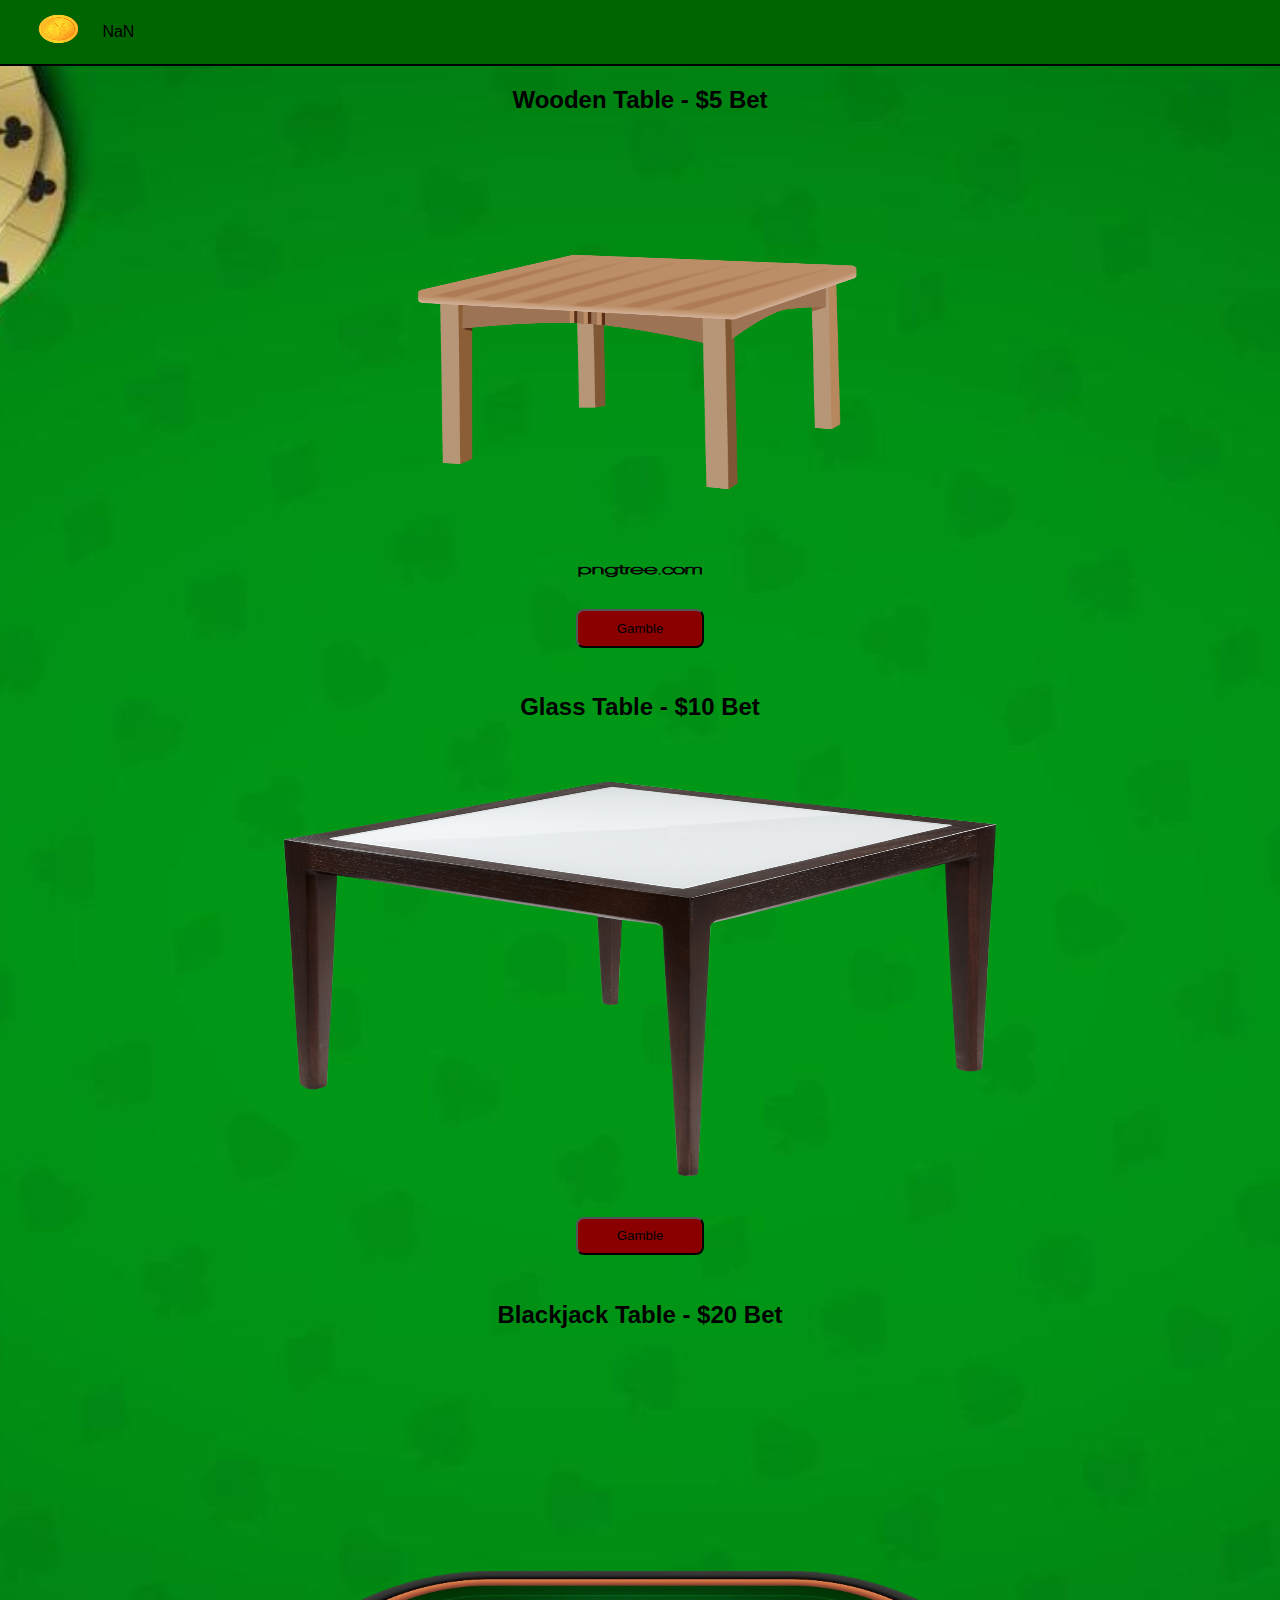
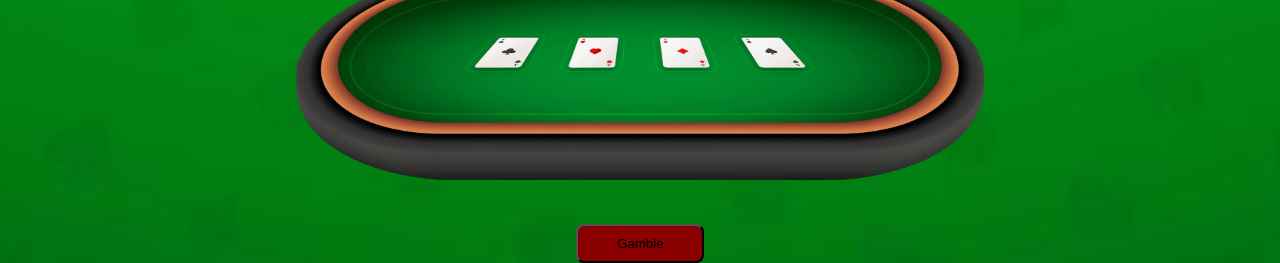
==== home.html @ 5684c998 "checkpoint 1" ====
<!DOCTYPE html>
<html>
    <head>
        <meta charset="utf-8">
        <meta http-equiv="X-UA-Compatible" content="IE=edge">
        <title></title>
        <meta name="description" content="">
        <meta name="viewport" content="width=device-width, initial-scale=1">
        <link rel="stylesheet" href="style.css">
    </head>
    <body>
        <div class="navbar-container">
            <!-- <a class="navbar-logo" href="home.html">
              <img src="card-images/blackjack-logo.png" alt="image of blackjack">
            </a> -->
            <div id="coins-container">
                <img src="card-images/coins.png" alt="image of coin">
                <div id="coin-value"></div>
            </div>
        </div>

        <div class="carousel-container">
            <div class="slides-container">
                <div class="slide">
                    <h2>Wooden Table - $5 Bet</h2>
                    <img src="card-images/wooden-table.png" alt="image of wooden table" class="table-image">
                    <button class="gamble-btn" id="table-five">Gamble</button>
                </div>
                <div class="slide">
                    <h2>Glass Table - $10 Bet</h2>
                    <img src="card-images/glass-table.png" alt="image of glass table" class="table-image">
                    <button class="gamble-btn" id="table-ten">Gamble</button>
                </div>
                <div class="slide">
                    <h2>Blackjack Table - $20 Bet</h2>
                    <img src="card-images/blackjack-table.png" alt="image of blackjack table" class="table-image">
                    <button class="gamble-btn" id="table-twenty">Gamble</button>
                </div>
            </div>
        </div>
        
        <script src="home.js"></script>

    </body>
</html>
---- style.css ----
* {
    box-sizing: border-box;
}

body {
    font-family: 'Open Sans', sans-serif;
    margin: 0;
    background-color: white;
    color: black;
    background-image: url("card-images/background.jpg");
    background-position: center;
    background-repeat: no-repeat;
    background-size: cover;
}

/* styling for index page */
.container-intro {
    background-color: rgba(248, 192, 255, 0.9);
    margin: 20px auto;
    max-width: 800px;
    padding: 20px;
    border-radius: 10px;
}

.intro {
    display: flex;
    flex-direction: column;
    justify-content: space-evenly;
    align-items: center;
}

.tenor-gif-embed {
    width: 100%;
    max-width: 100vw;
    height: auto;
    margin: 0 auto;
}

.header {
    text-align: center;
    font-size: 1.1rem;
    margin-bottom: 1rem;
}

.play-btn {
    width: 10vw;
    height: 5vh;
    font-size: 1rem;
}

/* styling for login and signup page */
.login-container, .signup-container {
    display: flex;
    flex-direction: column;
    justify-content: center;
    align-items: center;
}

.login-container > p {
    font-size: 1.5rem;
    font-weight: 500;
    text-align: center;
}

.signup-container > p {
    font-size: 1.5rem;
    font-weight: 500;
    text-align: center;
}

.login-input, .signup-input {
    display: flex;
    flex-direction: column;
    align-items: center;
    width: 40vw;
    margin: 4vw;
    padding: 2vw;
    border: solid 2px black;
    gap: 2vw;
}

.container-input {
    display: flex;
    flex-direction: row;
    margin: 0;
}

.input-field {
    width: 25vw;
    height: 5vw;
    outline: none;
}

.input-field:focus {
    border: 2px solid dodgerblue;
}

#login, #signup {
    width: 17vw;
    height: 4vw;
    font-size: 1rem;
    background-color: dodgerblue;
    border: 0;
    border-radius: 12px;
    margin-top: 2vw;
}

#login:hover, #signup:hover {
    cursor: grabbing;
    background-color: #00FF7F;
}

.icon {
    padding: 10px;
    background: dodgerblue;
    color: white;
    min-width: 50px;
    text-align: center;
    height: 5vw;
}

#login-error-msg {
    width: 23%;
    text-align: center;
    margin: 0;
    padding: 5px;
    font-size: 12px;
    font-weight: bold;
    color: #8a0000;
    border: 1px solid #8a0000;
    background-color: #e58f8f;
    opacity: 0;
    width: 40vw;
}

.login-links {
    display: flex;
    flex-direction: row;
    justify-content: center;
    align-items: center;
    gap: 10vw;
}

.login-links > a {
    font-size: 1rem;
    color: black;
}

#signup-msg {
    width: 23%;
    text-align: center;
    margin: 0;
    padding: 5px;
    font-size: 12px;
    font-weight: bold;
    color: green;
    border: 1px solid green;
    background-color: lightgreen;
    opacity: 0;
    width: 40vw;
}

/* styling for game page */
#ingame-buttons {
    display: none; 
}

.button-container {
    display: flex;
    justify-content: center;
    gap: 2vw;
}

#start-button, #hit-button, #stand-button, #leave-button {
    font-size: 16px;
    line-height: 24px;
    margin: 0 0 10px 0;
    padding: 5px 15px;
    cursor: pointer;
    width: 20vw;
    border-radius: 10px;
}

#start-button {
    background-color: #38b000;
}

#leave-button {
    background-color: #d90429;
}

#hit-button, #stand-button {
    background-color: dodgerblue;
}

#output-div {
    background-color: rgba(211, 211, 211, 0.7);
    padding: 20px;
    width: 100%;
    border-radius: 5px;
    text-align: center;
}

.card { 
    height: 100px;
    margin: 5px; 
}

.hand { 
    display: flex;
    flex-wrap: wrap;
    align-items: center;
}

#hand-value { 
    text-align: center;
}

.container-game {
    display: flex;
    flex-direction: column;
    justify-content: center;
    gap: 2vh;
}

.blackjack-table {
    width: 100%;
    height: 70vh;
    border-radius: 0 0 45% 45%;
    background-color: #8a0000;
    display: grid;
    grid-template-columns: 1fr 1fr 1fr;
    grid-template-rows: 2fr 1fr 2fr;
}

.table-icon {
    align-self: center;
    text-align: center;
    font-size: 2rem;
    grid-area: 2 / 2 / 3 / 3;
}

#deck {
    grid-area: 1 / 1 / 2 / 2;
}

.card-deck {
    display: block;
    width: 20vw;
}

#dealer {
    grid-area: 1 / 2 / 2 / 3;
    display: flex;
    justify-content: center;
}

#player-user {
    grid-area: 3 / 2 / 4 / 3;
    display: flex;
    justify-content: center;
    align-items: flex-end;
}

#player1 {
    grid-area: 2 / 3 / 4 / 4;
    display: flex;
    justify-content: flex-end;
    align-items: center;
    transform: rotate(-45deg) translateX(40px);
}

#player2 {
    grid-area: 2 / 1 / 4 / 2;
    display: flex;
    justify-content: flex-start;
    align-items: center;
    transform: rotate(45deg);
}

/* styling for home page */
.navbar-container {
    width: 100%;
    height: auto;
    padding-left: 1vw;
    background-color: #006400;
    border-bottom: solid 2px black;
    display: flex;
    flex-direction: row;
    align-items: center;
    gap: 40vw;
}

.navbar-logo > img {
    width: 5vw;
    height: 5vw;
}

#coins-container > img {
    width: 7vw;
    height: 5vw;
}

#coins-container {
    display: flex;
    flex-direction: row;
    justify-content: center;
    align-items: center;
}

.carousel-container {
    display: flex;
    flex-direction: row;
    justify-content: center;
}

.slide {
    display: flex;
    flex-direction: column;
    justify-content: center;
    align-items: center;
    gap: 1vw;
}

.table-image {
    width: 60vw;
    height: 50vh;
}

.slides-container {
    display: flex;
    flex-direction: column;
    gap: 2vw;
}

.gamble-btn {
    width: 10vw;
    height: 3vw;
    background-color: #8a0000;
    border-radius: 8px;
}

#earnings {
    text-align: center;
}

/* increase header font size on wider screens */
@media screen and (min-width: 600px) {
    .header {
        font-size: 2rem;
    }

    #input-field, #submit-button {
        font-size: 18px;
        line-height: 28px;
    }

    .card {
        width: 100px;
    }
}
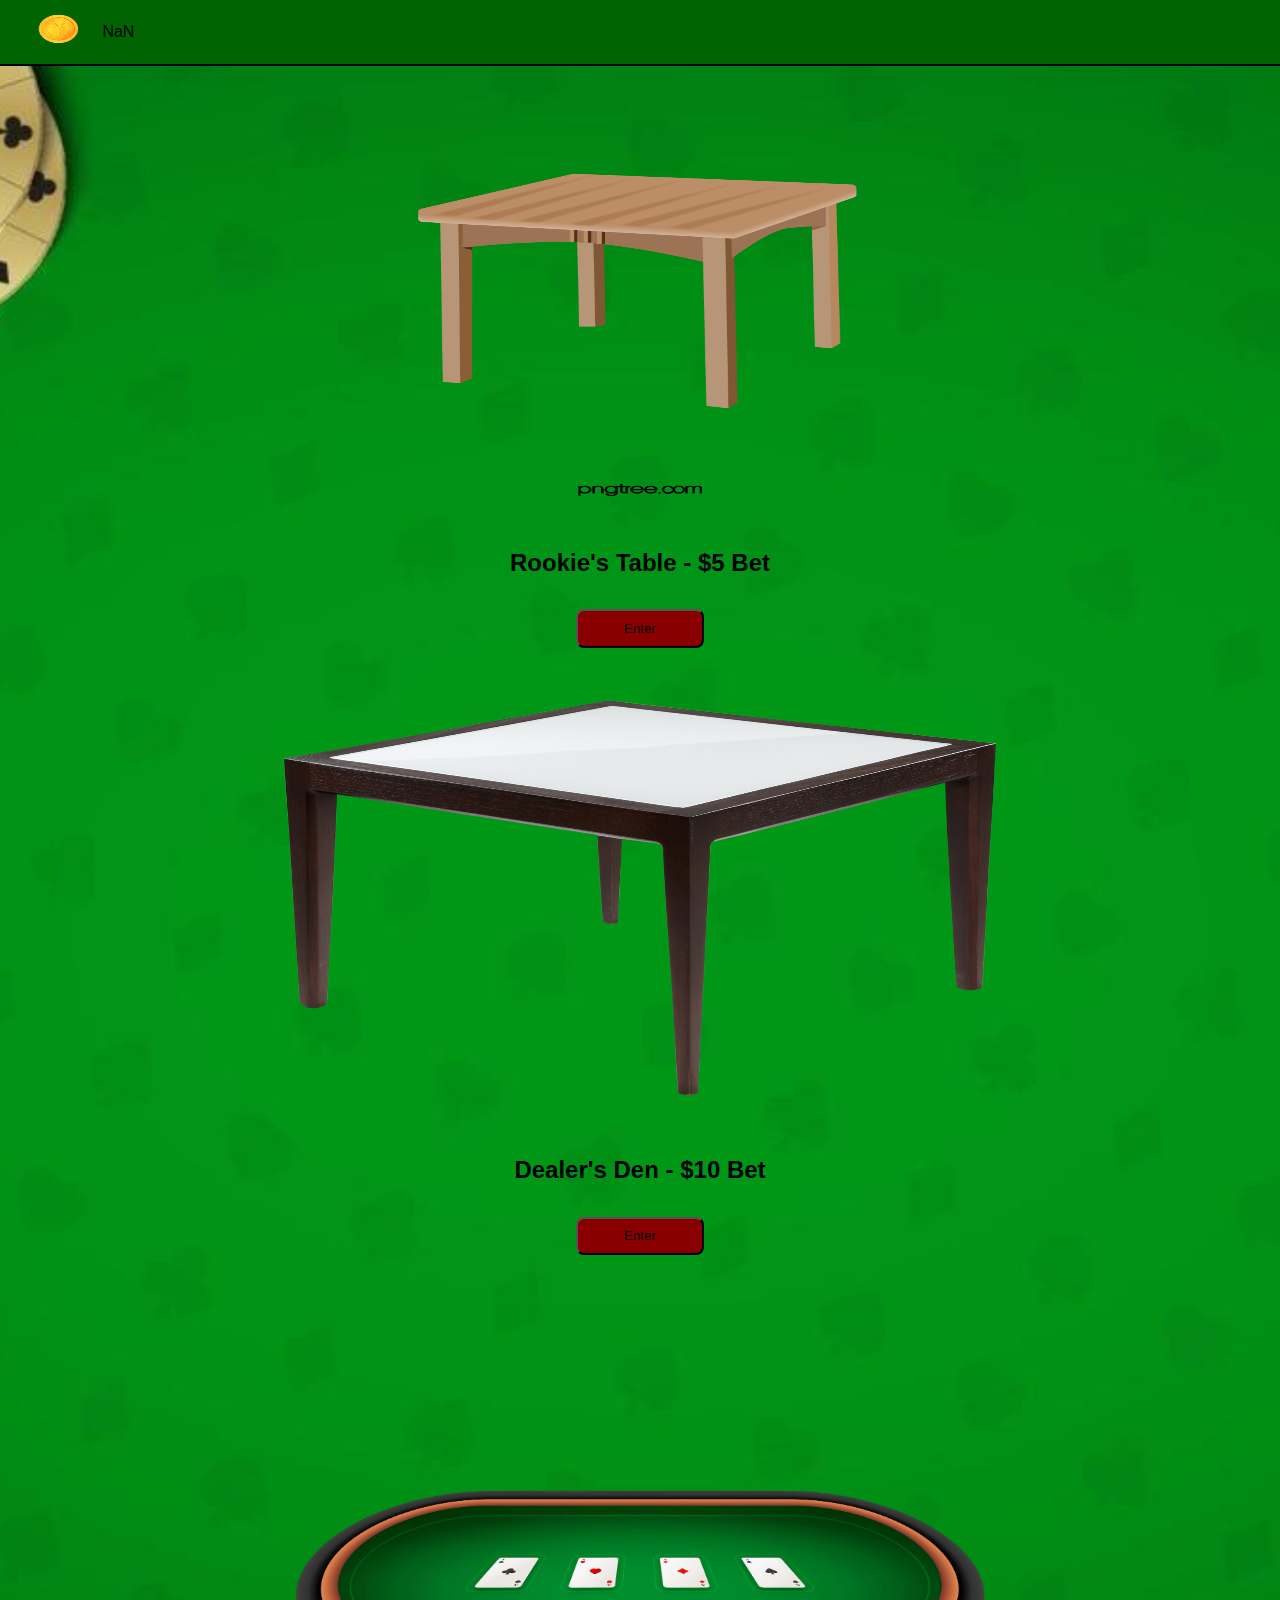
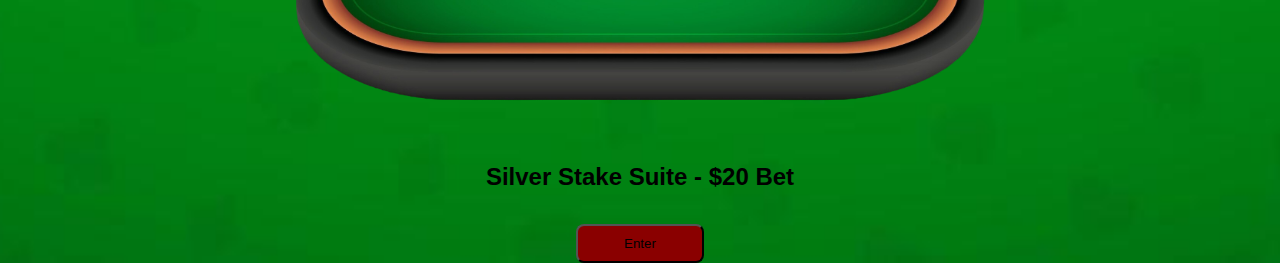
==== commit 44226d00: "edited room names" ====
--- a/home.html
+++ b/home.html
@@ -22,19 +22,19 @@
         <div class="carousel-container">
             <div class="slides-container">
                 <div class="slide">
-                    <h2>Wooden Table - $5 Bet</h2>
                     <img src="card-images/wooden-table.png" alt="image of wooden table" class="table-image">
-                    <button class="gamble-btn" id="table-five">Gamble</button>
+                    <h2>Rookie's Table - $5 Bet</h2>
+                    <button class="enter-btn" id="table-five">Enter</button>
                 </div>
                 <div class="slide">
-                    <h2>Glass Table - $10 Bet</h2>
                     <img src="card-images/glass-table.png" alt="image of glass table" class="table-image">
-                    <button class="gamble-btn" id="table-ten">Gamble</button>
+                    <h2>Dealer's Den - $10 Bet</h2>
+                    <button class="enter-btn" id="table-ten">Enter</button>
                 </div>
                 <div class="slide">
-                    <h2>Blackjack Table - $20 Bet</h2>
                     <img src="card-images/blackjack-table.png" alt="image of blackjack table" class="table-image">
-                    <button class="gamble-btn" id="table-twenty">Gamble</button>
+                    <h2>Silver Stake Suite - $20 Bet</h2>
+                    <button class="enter-btn" id="table-twenty">Enter</button>
                 </div>
             </div>
         </div>
--- a/style.css
+++ b/style.css
@@ -333,7 +333,7 @@
     gap: 2vw;
 }
 
-.gamble-btn {
+.enter-btn {
     width: 10vw;
     height: 3vw;
     background-color: #8a0000;
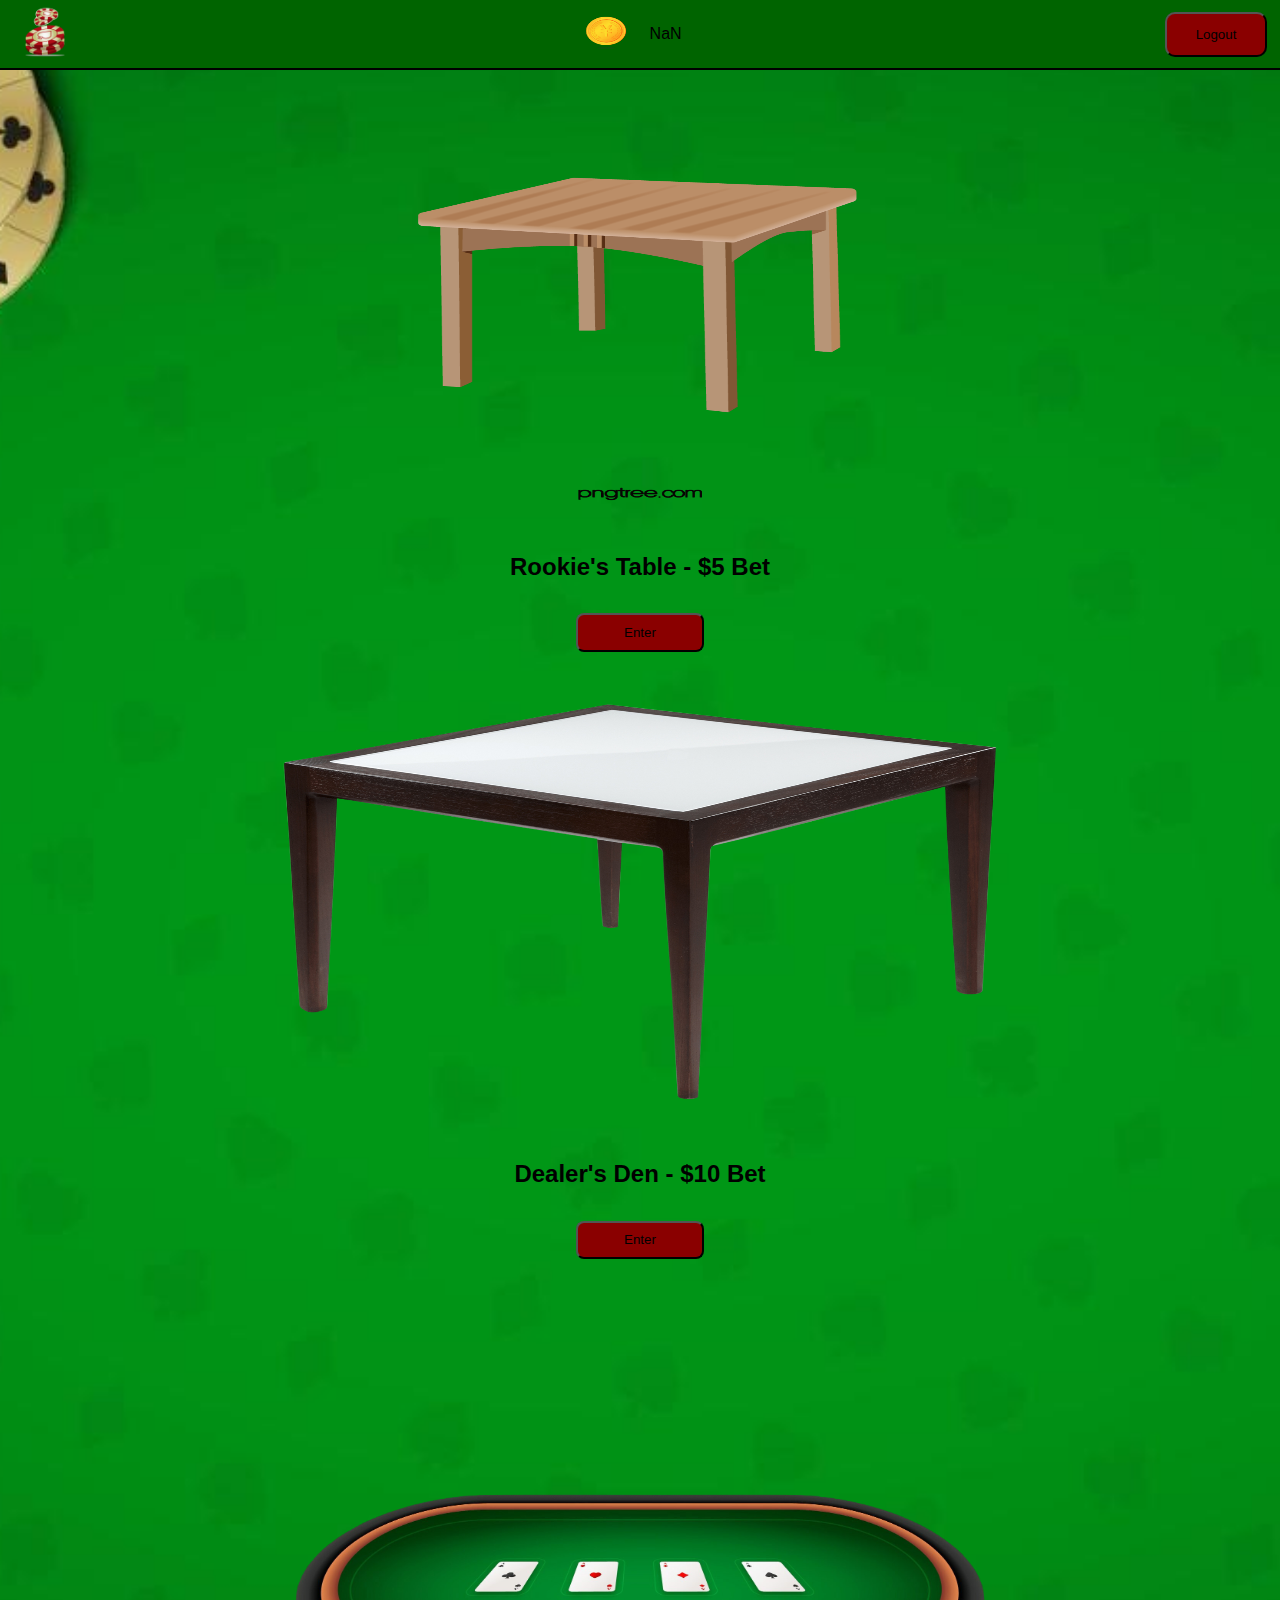
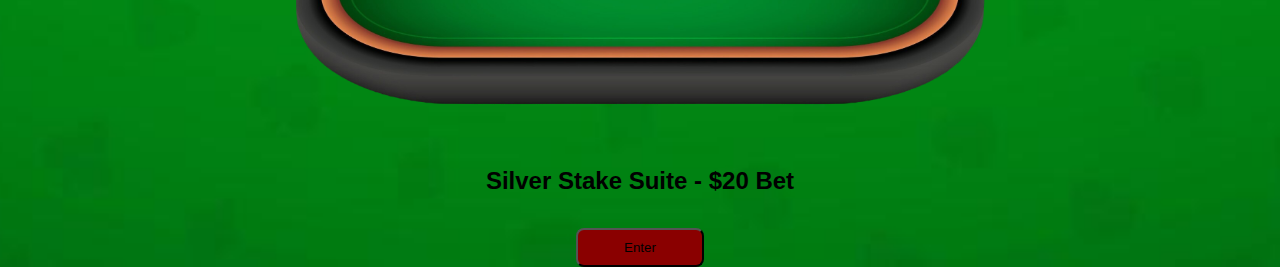
==== commit d744db8e: "added logout button" ====
--- a/home.html
+++ b/home.html
@@ -10,13 +10,14 @@
     </head>
     <body>
         <div class="navbar-container">
-            <!-- <a class="navbar-logo" href="home.html">
+            <a class="navbar-logo" href="#">
               <img src="card-images/blackjack-logo.png" alt="image of blackjack">
-            </a> -->
+            </a>
             <div id="coins-container">
                 <img src="card-images/coins.png" alt="image of coin">
                 <div id="coin-value"></div>
             </div>
+            <button id="logout-btn">Logout</button>
         </div>
 
         <div class="carousel-container">
--- a/style.css
+++ b/style.css
@@ -278,17 +278,22 @@
     transform: rotate(45deg);
 }
 
+#earnings {
+    text-align: center;
+}
+
 /* styling for home page */
 .navbar-container {
     width: 100%;
     height: auto;
     padding-left: 1vw;
+    padding-right: 1vw;
     background-color: #006400;
     border-bottom: solid 2px black;
     display: flex;
     flex-direction: row;
     align-items: center;
-    gap: 40vw;
+    justify-content: space-between;
 }
 
 .navbar-logo > img {
@@ -340,8 +345,11 @@
     border-radius: 8px;
 }
 
-#earnings {
-    text-align: center;
+#logout-btn {
+    background-color: #8a0000;
+    width: 8vw;
+    height: 5vh;
+    border-radius: 10px;
 }
 
 /* increase header font size on wider screens */
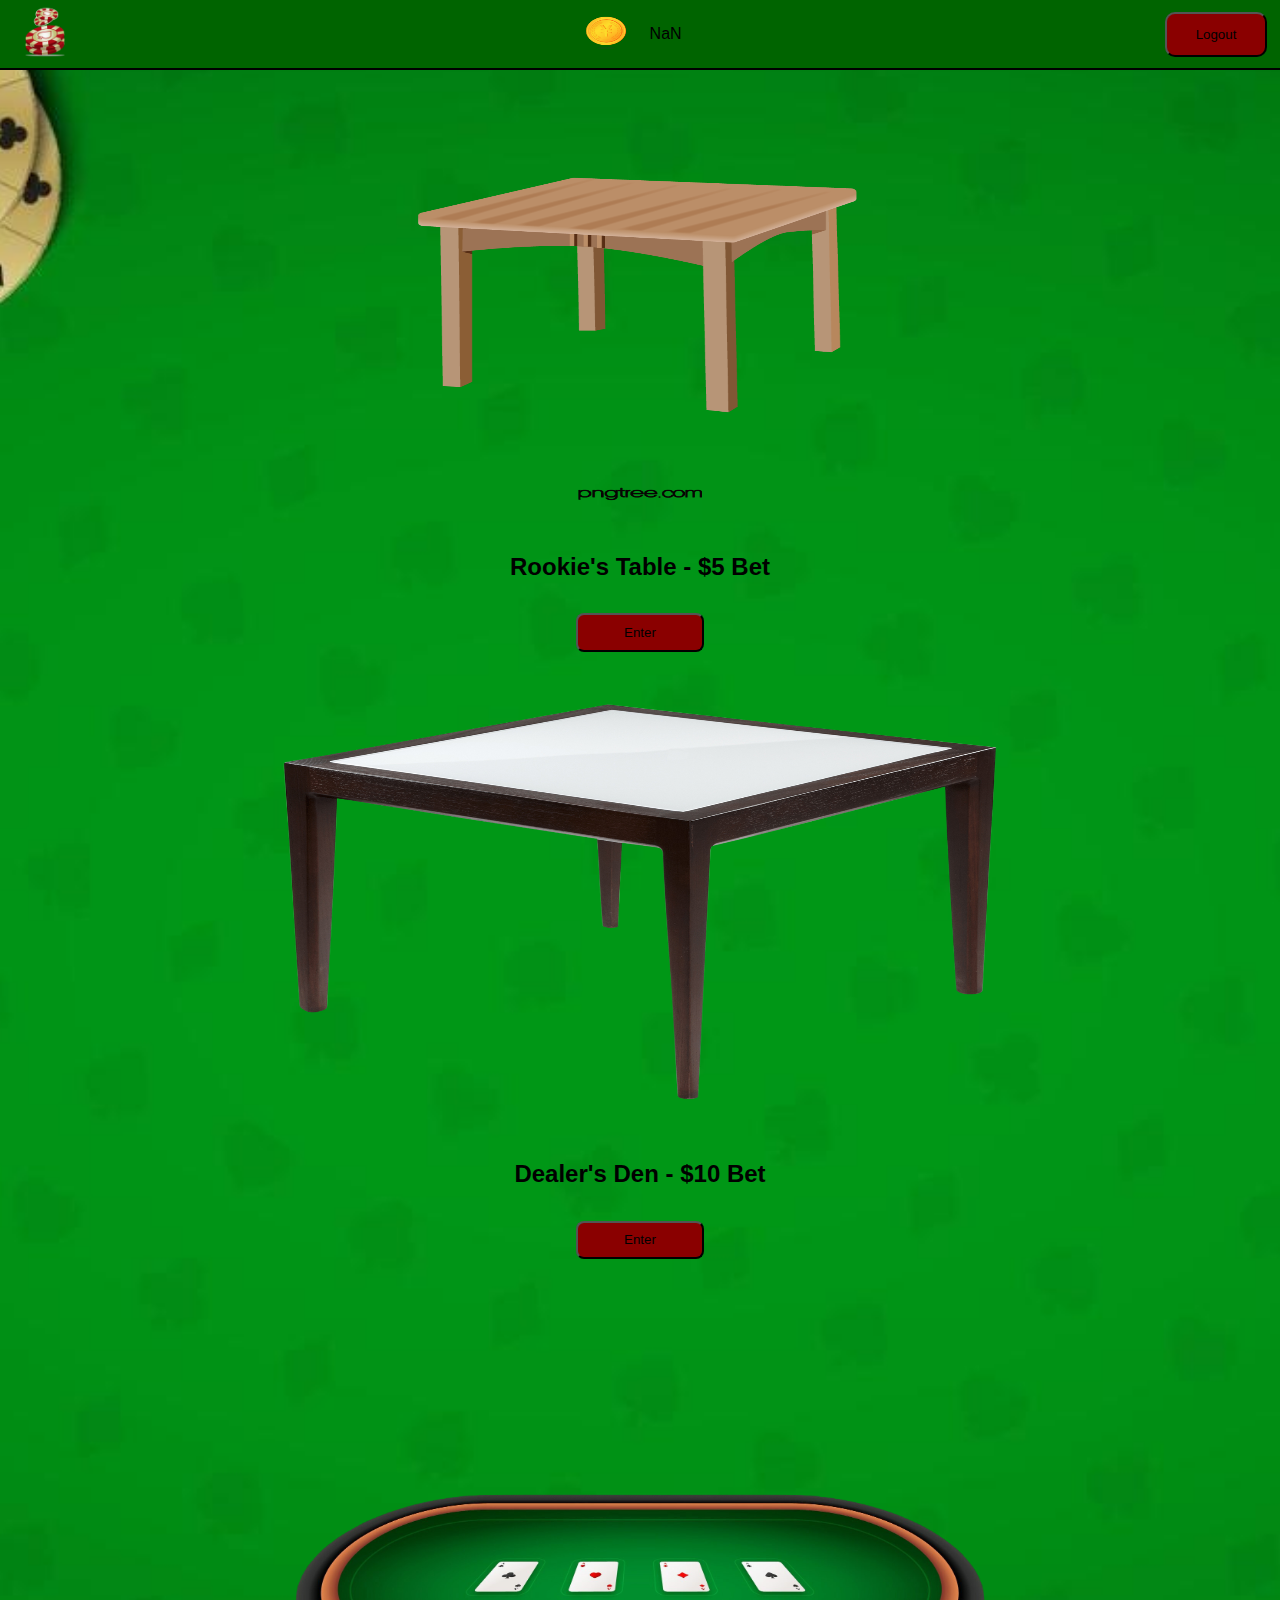
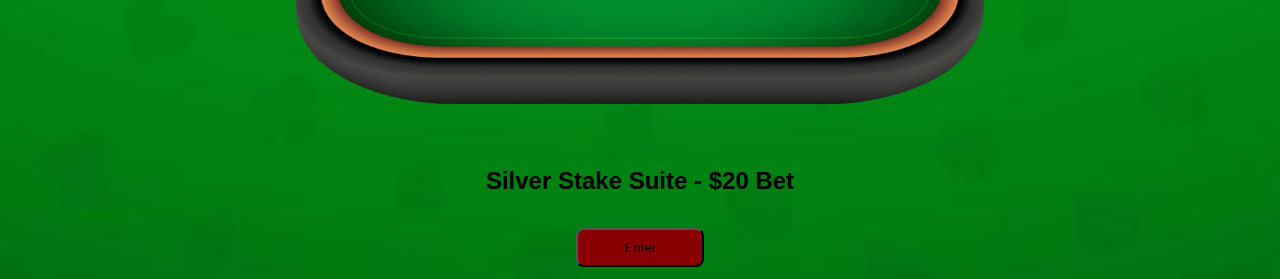
==== commit e981d921: "added delete feature for admin" ====
--- a/home.html
+++ b/home.html
@@ -19,6 +19,8 @@
             </div>
             <button id="logout-btn">Logout</button>
         </div>
+
+        <div id="admin-container"></div>
 
         <div class="carousel-container">
             <div class="slides-container">
--- a/style.css
+++ b/style.css
@@ -336,6 +336,7 @@
     display: flex;
     flex-direction: column;
     gap: 2vw;
+    padding-bottom: 1vw;
 }
 
 .enter-btn {
@@ -352,6 +353,66 @@
     border-radius: 10px;
 }
 
+#logout-btn:hover {
+    cursor: pointer;
+}
+
+#admin-container {
+    display: flex;
+    justify-content: center;
+}
+
+#admin-btn {
+    background-color: dodgerblue;
+    width: 10vw;
+    height: 5vh;
+    margin-top: 2vw;
+    border-radius: 10px;
+}
+
+#admin-btn:hover {
+    cursor: pointer;
+}
+
+/* styling for admin page */
+.user-container {
+    display: flex;
+    justify-content: center;
+    align-items: center;
+}
+
+table {
+    width: 80%;
+    border-collapse: collapse;
+    margin: 2vw 0;
+}
+
+th, td {
+    border: 1px solid black;
+    padding: 8px;
+    text-align: left;
+}
+
+th {
+    font-weight: bold;
+}
+
+tr:hover {
+    background-color: dodgerblue;
+}
+
+.delete-btn {
+    background-color: #8a0000;
+    border: none;
+    padding: 5px 10px;
+    cursor: pointer;
+    border-radius: 4px;
+}
+
+.delete-btn:hover {
+    background-color: white;
+}
+
 /* increase header font size on wider screens */
 @media screen and (min-width: 600px) {
     .header {
